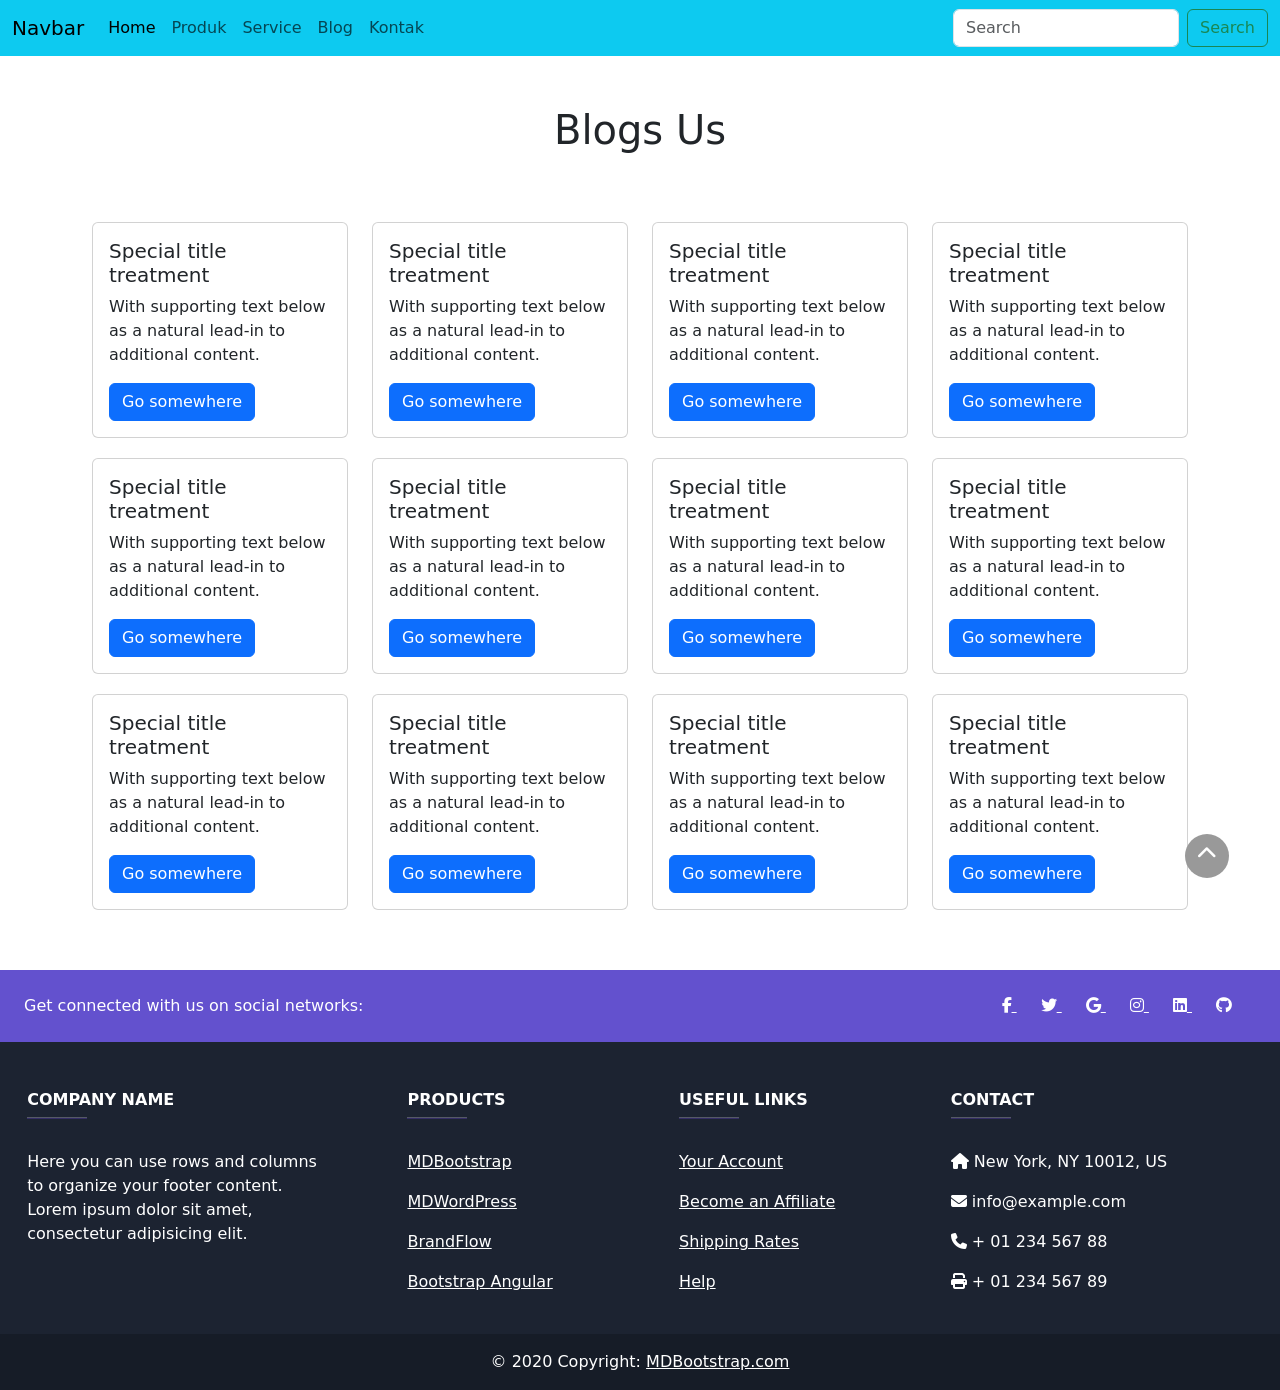
==== blog.html @ 7b3dcdf9 "Add files via upload" ====
<!DOCTYPE html>
<html lang="en">

<head>
    <meta charset="UTF-8">
    <meta http-equiv="X-UA-Compatible" content="IE=edge">
    <meta name="viewport" content="width=device-width, initial-scale=1.0">
    <title>BLOG-KAMI</title>
    <link rel="stylesheet" type="text/css" href="css/style.css">
    <link href="https://cdn.jsdelivr.net/npm/bootstrap@5.3.0-alpha1/dist/css/bootstrap.min.css" rel="stylesheet"
        integrity="sha384-GLhlTQ8iRABdZLl6O3oVMWSktQOp6b7In1Zl3/Jr59b6EGGoI1aFkw7cmDA6j6gD" crossorigin="anonymous">
    <link rel="stylesheet" href="https://cdnjs.cloudflare.com/ajax/libs/font-awesome/6.2.1/css/all.min.css">

</head>

<body>
    <nav class="navbar navbar-expand-lg bg-info">
        <div class="container-fluid">
            <a class="navbar-brand" href="#">Navbar</a>
            <button class="navbar-toggler" type="button" data-bs-toggle="collapse"
                data-bs-target="#navbarSupportedContent" aria-controls="navbarSupportedContent" aria-expanded="false"
                aria-label="Toggle navigation">
                <span class="navbar-toggler-icon"></span>
            </button>
            <div class="collapse navbar-collapse" id="navbarSupportedContent">
                <ul class="navbar-nav me-auto mb-2 mb-lg-0">
                    <li class="nav-item">
                        <a class="nav-link active" aria-current="page" href="index.html">Home</a>
                    </li>
                    <li class="nav-item">
                        <a class="nav-link" href="produk.html">Produk</a>
                    </li>
                    <li class="nav-item">
                        <a class="nav-link" href="service.html">Service</a>
                    </li>
                    <li class="nav-item">
                        <a class="nav-link" href="blog.html">Blog</a>
                    </li>
                    <li class="nav-item">
                        <a class="nav-link" href="kontak.html">Kontak</a>
                    </li>
 

                </ul>
                <form class="d-flex" role="search">
                    <input class="form-control me-2" type="search" placeholder="Search" aria-label="Search">
                    <button class="btn btn-outline-success" type="submit">Search</button>
                </form>
            </div>
        </div>
    </nav>


    <section>
        <div class="blog" style="text-align: center; padding: 50px;">
            <h1>Blogs Us</h1>
        </div>
        <div class="container">
            <div class="row" style="padding: 10px;">
                <div class="col-sm-3 mb-3 mb-sm-0">
                    <div class="card">
                        <div class="card-body">
                            <h5 class="card-title">Special title treatment</h5>
                            <p class="card-text">With supporting text below as a natural lead-in to additional content.
                            </p>
                            <a href="#" class="btn btn-primary">Go somewhere</a>
                        </div>
                    </div>
                </div>
                <div class="col-sm-3 mb-3 mb-sm-0">
                    <div class="card">
                        <div class="card-body">
                            <h5 class="card-title">Special title treatment</h5>
                            <p class="card-text">With supporting text below as a natural lead-in to additional content.
                            </p>
                            <a href="#" class="btn btn-primary">Go somewhere</a>
                        </div>
                    </div>
                </div>
                <div class="col-sm-3 mb-3 mb-sm-0">
                    <div class="card">
                        <div class="card-body">
                            <h5 class="card-title">Special title treatment</h5>
                            <p class="card-text">With supporting text below as a natural lead-in to additional content.
                            </p>
                            <a href="#" class="btn btn-primary">Go somewhere</a>
                        </div>
                    </div>
                </div>
                <div class="col-sm-3">
                    <div class="card">
                        <div class="card-body">
                            <h5 class="card-title">Special title treatment</h5>
                            <p class="card-text">With supporting text below as a natural lead-in to additional content.
                            </p>
                            <a href="#" class="btn btn-primary">Go somewhere</a>
                        </div>
                    </div>
                </div>
            </div>
            <div class="row" style="padding: 10px;">
                <div class="col-sm-3 mb-3 mb-sm-0">
                    <div class="card">
                        <div class="card-body">
                            <h5 class="card-title">Special title treatment</h5>
                            <p class="card-text">With supporting text below as a natural lead-in to additional content.
                            </p>
                            <a href="#" class="btn btn-primary">Go somewhere</a>
                        </div>
                    </div>
                </div>
                <div class="col-sm-3 mb-3 mb-sm-0">
                    <div class="card">
                        <div class="card-body">
                            <h5 class="card-title">Special title treatment</h5>
                            <p class="card-text">With supporting text below as a natural lead-in to additional content.
                            </p>
                            <a href="#" class="btn btn-primary">Go somewhere</a>
                        </div>
                    </div>
                </div>
                <div class="col-sm-3 mb-3 mb-sm-0">
                    <div class="card">
                        <div class="card-body">
                            <h5 class="card-title">Special title treatment</h5>
                            <p class="card-text">With supporting text below as a natural lead-in to additional content.
                            </p>
                            <a href="#" class="btn btn-primary">Go somewhere</a>
                        </div>
                    </div>
                </div>
                <div class="col-sm-3">
                    <div class="card">
                        <div class="card-body">
                            <h5 class="card-title">Special title treatment</h5>
                            <p class="card-text">With supporting text below as a natural lead-in to additional content.
                            </p>
                            <a href="#" class="btn btn-primary">Go somewhere</a>
                        </div>
                    </div>
                </div>
            </div>
            <div class="row" style="padding: 10px;">
                <div class="col-sm-3 mb-3 mb-sm-0">
                    <div class="card">
                        <div class="card-body">
                            <h5 class="card-title">Special title treatment</h5>
                            <p class="card-text">With supporting text below as a natural lead-in to additional content.
                            </p>
                            <a href="#" class="btn btn-primary">Go somewhere</a>
                        </div>
                    </div>
                </div>
                <div class="col-sm-3 mb-3 mb-sm-0">
                    <div class="card">
                        <div class="card-body">
                            <h5 class="card-title">Special title treatment</h5>
                            <p class="card-text">With supporting text below as a natural lead-in to additional content.
                            </p>
                            <a href="#" class="btn btn-primary">Go somewhere</a>
                        </div>
                    </div>
                </div>
                <div class="col-sm-3 mb-3 mb-sm-0">
                    <div class="card">
                        <div class="card-body">
                            <h5 class="card-title">Special title treatment</h5>
                            <p class="card-text">With supporting text below as a natural lead-in to additional content.
                            </p>
                            <a href="#" class="btn btn-primary">Go somewhere</a>
                        </div>
                    </div>
                </div>
                <div class="col-sm-3">
                    <div class="card">
                        <div class="card-body">
                            <h5 class="card-title">Special title treatment</h5>
                            <p class="card-text">With supporting text below as a natural lead-in to additional content.
                            </p>
                            <a href="#" class="btn btn-primary">Go somewhere</a>
                        </div>
                    </div>
                </div>
            </div>
        </div>
    </section>

    <nav class="scroll-top">
        <a href="#top" title="scrollup"><i class="fa fa-chevron-up"></i></a>
    </nav>

    <!-- Footer -->
    <footer class="text-center text-lg-start text-white" style="background-color: #1c2331; margin-top: 50px;">
        <!-- Section: Social media -->
        <section class="d-flex justify-content-between p-4" style="background-color: #6351ce">
            <!-- Left -->
            <div class="me-5">
                <span>Get connected with us on social networks:</span>
            </div>
            <!-- Left -->

            <!-- Right -->
            <div>
                <a href="" class="text-white me-4">
                    <i class="fab fa-facebook-f"></i>
                </a>
                <a href="" class="text-white me-4">
                    <i class="fab fa-twitter"></i>
                </a>
                <a href="" class="text-white me-4">
                    <i class="fab fa-google"></i>
                </a>
                <a href="" class="text-white me-4">
                    <i class="fab fa-instagram"></i>
                </a>
                <a href="" class="text-white me-4">
                    <i class="fab fa-linkedin"></i>
                </a>
                <a href="" class="text-white me-4">
                    <i class="fab fa-github"></i>
                </a>
            </div>
            <!-- Right -->
        </section>
        <!-- Section: Social media -->

        <!-- Section: Links  -->
        <section class="">
            <div class="text-center text-md-start mt-5">
                <!-- Grid row -->
                <div class="row mt-3">
                    <!-- Grid column -->
                    <div class="col-md-3 col-lg-4 col-xl-3 mx-auto mb-4">
                        <!-- Content -->
                        <h6 class="text-uppercase fw-bold">Company name</h6>
                        <hr class="mb-4 mt-0 d-inline-block mx-auto"
                            style="width: 60px; background-color: #7c4dff; height: 2px" />
                        <p>
                            Here you can use rows and columns to organize your footer
                            content. Lorem ipsum dolor sit amet, consectetur adipisicing
                            elit.
                        </p>
                    </div>
                    <!-- Grid column -->

                    <!-- Grid column -->
                    <div class="col-md-2 col-lg-2 col-xl-2 mx-auto mb-4">
                        <!-- Links -->
                        <h6 class="text-uppercase fw-bold">Products</h6>
                        <hr class="mb-4 mt-0 d-inline-block mx-auto"
                            style="width: 60px; background-color: #7c4dff; height: 2px" />
                        <p>
                            <a href="#!" class="text-white">MDBootstrap</a>
                        </p>
                        <p>
                            <a href="#!" class="text-white">MDWordPress</a>
                        </p>
                        <p>
                            <a href="#!" class="text-white">BrandFlow</a>
                        </p>
                        <p>
                            <a href="#!" class="text-white">Bootstrap Angular</a>
                        </p>
                    </div>
                    <!-- Grid column -->

                    <!-- Grid column -->
                    <div class="col-md-3 col-lg-2 col-xl-2 mx-auto mb-4">
                        <!-- Links -->
                        <h6 class="text-uppercase fw-bold">Useful links</h6>
                        <hr class="mb-4 mt-0 d-inline-block mx-auto"
                            style="width: 60px; background-color: #7c4dff; height: 2px" />
                        <p>
                            <a href="#!" class="text-white">Your Account</a>
                        </p>
                        <p>
                            <a href="#!" class="text-white">Become an Affiliate</a>
                        </p>
                        <p>
                            <a href="#!" class="text-white">Shipping Rates</a>
                        </p>
                        <p>
                            <a href="#!" class="text-white">Help</a>
                        </p>
                    </div>
                    <!-- Grid column -->

                    <!-- Grid column -->
                    <div class="col-md-4 col-lg-3 col-xl-3 mx-auto mb-md-0 mb-4">
                        <!-- Links -->
                        <h6 class="text-uppercase fw-bold">Contact</h6>
                        <hr class="mb-4 mt-0 d-inline-block mx-auto"
                            style="width: 60px; background-color: #7c4dff; height: 2px" />
                        <p><i class="fas fa-home mr-3"></i> New York, NY 10012, US</p>
                        <p><i class="fas fa-envelope mr-3"></i> info@example.com</p>
                        <p><i class="fas fa-phone mr-3"></i> + 01 234 567 88</p>
                        <p><i class="fas fa-print mr-3"></i> + 01 234 567 89</p>
                    </div>
                    <!-- Grid column -->
                </div>
                <!-- Grid row -->
            </div>
        </section>
        <!-- Section: Links  -->

        <!-- Copyright -->
        <div class="text-center p-3" style="background-color: rgba(0, 0, 0, 0.2)">
            © 2020 Copyright:
            <a class="text-white" href="https://mdbootstrap.com/">MDBootstrap.com</a>
        </div>
        <!-- Copyright -->
    </footer>
    <!-- Footer -->


    <script src="https://cdn.jsdelivr.net/npm/@popperjs/core@2.11.6/dist/umd/popper.min.js"
        integrity="sha384-oBqDVmMz9ATKxIep9tiCxS/Z9fNfEXiDAYTujMAeBAsjFuCZSmKbSSUnQlmh/jp3" crossorigin="anonymous">
    </script>
    <script src="https://cdn.jsdelivr.net/npm/bootstrap@5.3.0-alpha1/dist/js/bootstrap.min.js"
        integrity="sha384-mQ93GR66B00ZXjt0YO5KlohRA5SY2XofN4zfuZxLkoj1gXtW8ANNCe9d5Y3eG5eD" crossorigin="anonymous">
    </script>
     <script src="js/script.js"></script>
</body>

</html>
---- css/style.css ----
/* h3{
    font-family: Verdana, Geneva, Tahoma, sans-serif;
}
h4{
    text-align: center;
}
h4{
    background-color: white;
    font-family: Arial, Helvetica, sans-serif;
    padding: 10px;
    box-shadow: 20px 10px grey;
    text-decoration: none;
}
div h3:hover {
    background-color: lightgrey;
    width: 100%;
    height: 100%;
}
h2:hover{
    background-color: lightgrey;
    width: 100%;
    height: 100%;
}
td strong:hover{
    background-color: lightskyblue;
}
td p:hover{
    background-color: grey;
}
td a{
    text-decoration: none;
    color: white;
}
td a:hover{
    background-color: lightgrey;
}
p img {
    border-radius: 50%;
}
a u{
    text-decoration: none;
    color: black;
} */

/* kontak */
@import url('https://fonts.googleapis.com/css?family=Montserrat:300,400,500,600,700,800,900|Rubik:300,400,500,700,900');

/* *
{
    
    -webkit-font-smoothing: antialiased;
    -webkit-text-shadow: rgba(0,0,0,.01) 0 0 1px;
    text-shadow: rgba(0,0,0,.01) 0 0 1px;
}
body
{
    font-family: 'Rubik', sans-serif;
    font-size: 14px;
    font-weight: 400;
    background: #fff;
    color: #000000;
    margin-top: 10px;
}
div
{
    display: block;
    position: relative;
    -webkit-box-sizing: border-box;
    -moz-box-sizing: border-box;
    box-sizing: border-box;
}



h1, h2, h3, h4, h5, h6
{
    font-family: 'Rubik', sans-serif;
    font-weight: 500;
    -webkit-font-smoothing: antialiased;
    -webkit-text-shadow: rgba(0,0,0,.01) 0 0 1px;
    text-shadow: rgba(0,0,0,.01) 0 0 1px;
} */


.button {
  display: inline-block;
  background: #0064c2;
  border-radius: 5px;
  height: 48px;
  -webkit-transition: all 200ms ease;
  -moz-transition: all 200ms ease;
  -ms-transition: all 200ms ease;
  -o-transition: all 200ms ease;
  transition: all 200ms ease;
}

.button a {
  display: block;
  font-size: 18px;
  font-weight: 400;
  line-height: 48px;
  color: #FFFFFF;
  padding-left: 35px;
  padding-right: 35px;
}

.button:hover {
  opacity: 0.8;
}

.contact_info {
  width: 100%;
  padding-top: 70px;
}

.contact_info_item {
  width: calc((100% - 60px) / 3);
  height: 100px;
  border: solid 1px #e8e8e8;
  box-shadow: 0px 1px 5px rgba(0, 0, 0, 0.1);
  padding-left: 32px;
  padding-right: 15px;
}

.contact_info_image {
  width: 35px;
  height: 35px;
  text-align: center;
}

.contact_info_image img {
  max-width: 100%;
}

.contact_info_content {
  padding-left: 17px;
}

.contact_info_title {
  font-weight: 500;
}

.contact_info_text {
  font-size: 12px;
  color: rgba(0, 0, 0, 0.5);
}

/*********************************
4.1 Contact Form
*********************************/

.contact_form {
  padding-top: 85px;
}

.contact_form_container {}

.contact_form_title {
  font-size: 30px;
  font-weight: 500;
  margin-bottom: 37px;
}

.contact_form_inputs {
  margin-bottom: 30px;
}

.input_field {
  width: calc((100% - 60px) / 3);
  height: 50px;
  padding-left: 25px;
  border: solid 1px #000000;
  border-radius: 5px;
  outline: none;
  color: #0e8ce4;
  -webkit-transition: all 200ms ease;
  -moz-transition: all 200ms ease;
  -ms-transition: all 200ms ease;
  -o-transition: all 200ms ease;
  transition: all 200ms ease;
}

.input_field:focus,
.text_field:focus {
  border-color: #000000;
}

.input_field:hover,
.text_field:hover {
  border-color: #000000;
}

.input_field::-webkit-input-placeholder,
.text_field::-webkit-input-placeholder {
  font-size: 16px;
  font-weight: 400;
  color: rgba(0, 0, 0, 0.3);
}

.input_field:-moz-placeholder,
.text_field:-moz-placeholder {
  font-size: 16px;
  font-weight: 400;
  color: rgba(0, 0, 0, 0.3);
}

.input_field::-moz-placeholder,
.text_field::-moz-placeholder {
  font-size: 16px;
  font-weight: 400;
  color: rgba(0, 0, 0, 0.3);
}

.input_field:-ms-input-placeholder,
.text_field:-ms-input-placeholder {
  font-size: 16px;
  font-weight: 400;
  color: rgba(0, 0, 0, 0.3);
}

.input_field::input-placeholder,
.text_field::input-placeholder {
  font-size: 16px;
  font-weight: 400;
  color: rgba(0, 0, 0, 0.3);
}

.text_field {
  width: 100%;
  height: 160px;
  padding-left: 25px;
  padding-top: 15px;
  border: solid 1px #000000;
  border-radius: 5px;
  color: #0e8ce4;
  outline: none;
  -webkit-transition: all 200ms ease;
  -moz-transition: all 200ms ease;
  -ms-transition: all 200ms ease;
  -o-transition: all 200ms ease;
  transition: all 200ms ease;
}

.contact_submit_button {
  padding-left: 35px;
  padding-right: 35px;
  color: #FFFFFF;
  font-size: 18px;
  border: none;
  outline: none;
  cursor: pointer;
  margin-top: 24px;
}

.panel {
  width: 100%;
  height: 50px;
  background: #fafafa;
  margin-top: 120px;
}


@media only screen and (max-width: 991px) {

  .contact_info_item {
    width: 100%;
    margin-bottom: 30px;
  }

  .contact_info_item:last-child {
    margin-bottom: 0px;
  }

}

@media only screen and (max-width: 767px) {

  .input_field {
    margin-bottom: 30px;
    width: 100%;
  }

  .input_field:last-child {
    margin-bottom: 0px;
  }
}


@media only screen and (max-width: 575px) {

  .contact_submit_button {
    font-size: 13px;
    padding-left: 25px;
    padding-right: 25px;
  }

}

/* service */
#services {
    margin-top: 50px;
  }
  
  section.our-services .service-item {
    text-align: center;
    border: 1px solid #ddd;
    border-radius: 10px;
    padding: 50px 30px;
  }
  
  section.our-services .service-item .icon img {
    max-width: 100%;
  }
  
  section.our-services .service-item h4 {
    font-size: 19px;
    font-weight: 600;
    color: #232323;
    margin-top: 30px;
    margin-bottom: 15px;
  }
  
  .our-services .left-content h4 {
    font-size: 19px;
    font-weight: 600;
    color: #ffffff;
    margin-top: 0px;
    margin-bottom: 25px;
  }
  
  .our-services .left-content .blue-button {
    margin-top: 25px;
  }
  
  .down-services {
    border-top: 1px solid #ddd;
    margin-top: 60px;
    padding-top: 60px;
  }
  
  .accordion li {
    position: relative;
  }

  .scroll-top {
    z-index: 9999;
    position: fixed;
    bottom: 2.5%;
    right: 4%;
  }
  
  .scroll-top i {
    color: #fff;
    -moz-border-radius: 50%;
    -webkit-border-radius: 50%;
    border-radius: 50px;
    text-align: center;
    font-size: 20px;
    background-color: #999;
    padding: 10px 12px 14px;
  }
  
  .scroll-top i:hover {
    background-color: #000;
  }
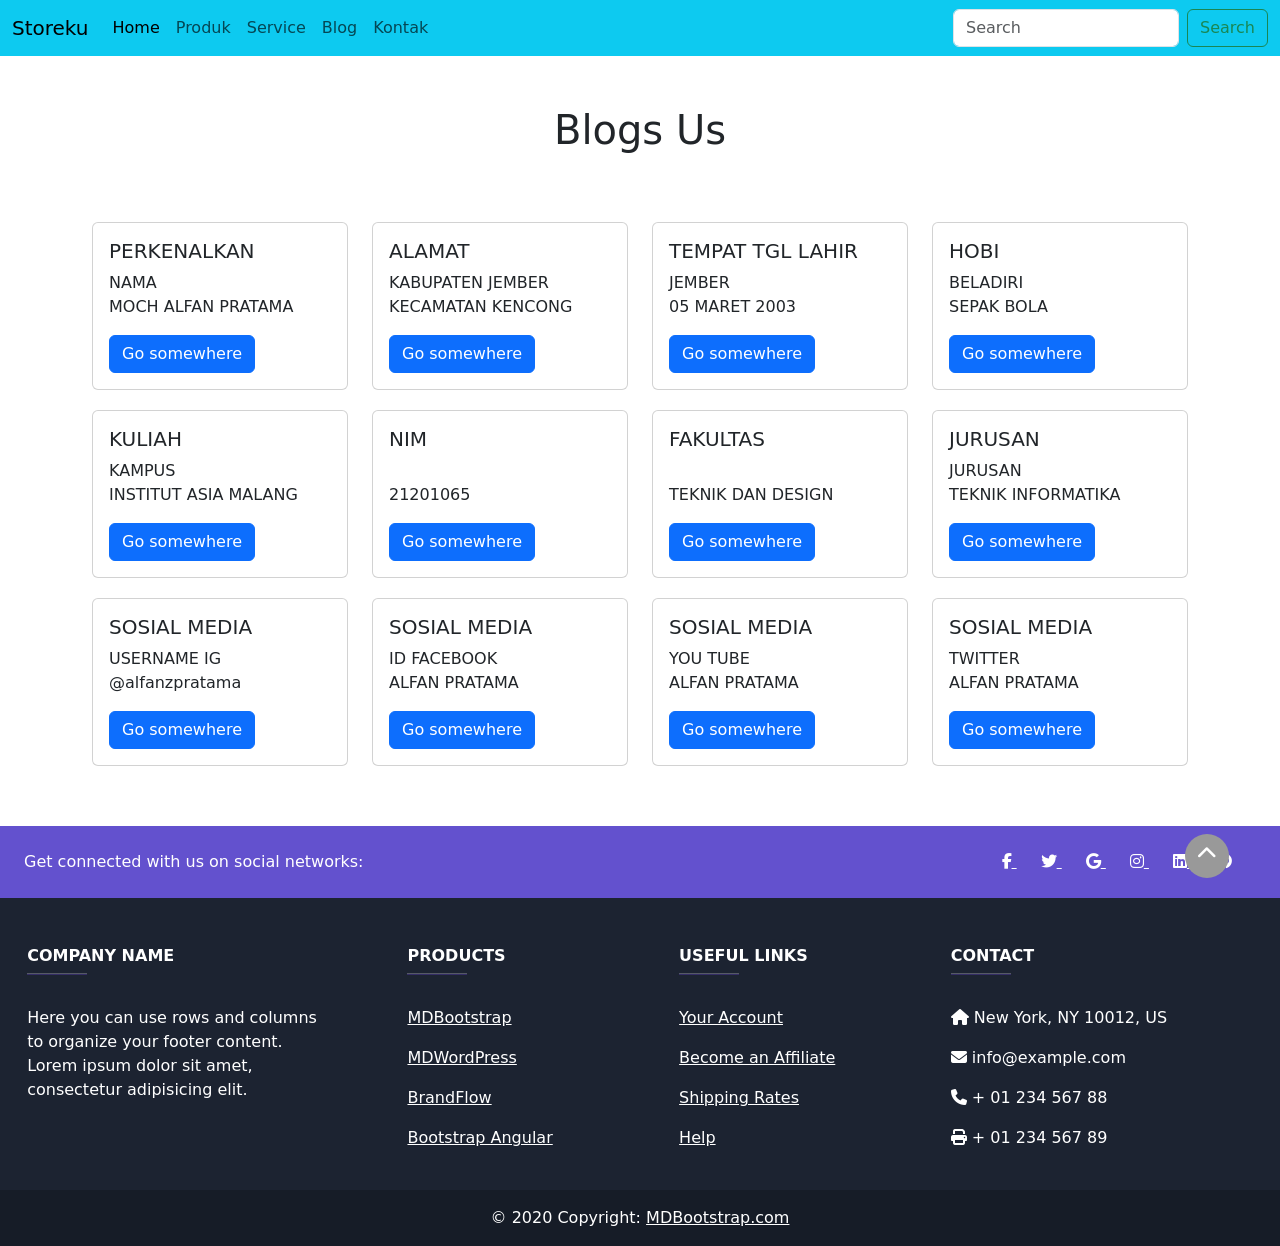
==== commit f59e7ab0: "Add files via upload" ====
--- a/blog.html
+++ b/blog.html
@@ -16,7 +16,7 @@
 <body>
     <nav class="navbar navbar-expand-lg bg-info">
         <div class="container-fluid">
-            <a class="navbar-brand" href="#">Navbar</a>
+            <a class="navbar-brand" href="#">Storeku</a>
             <button class="navbar-toggler" type="button" data-bs-toggle="collapse"
                 data-bs-target="#navbarSupportedContent" aria-controls="navbarSupportedContent" aria-expanded="false"
                 aria-label="Toggle navigation">
@@ -60,28 +60,28 @@
                 <div class="col-sm-3 mb-3 mb-sm-0">
                     <div class="card">
                         <div class="card-body">
-                            <h5 class="card-title">Special title treatment</h5>
-                            <p class="card-text">With supporting text below as a natural lead-in to additional content.
-                            </p>
-                            <a href="#" class="btn btn-primary">Go somewhere</a>
-                        </div>
-                    </div>
-                </div>
-                <div class="col-sm-3 mb-3 mb-sm-0">
-                    <div class="card">
-                        <div class="card-body">
-                            <h5 class="card-title">Special title treatment</h5>
-                            <p class="card-text">With supporting text below as a natural lead-in to additional content.
-                            </p>
-                            <a href="#" class="btn btn-primary">Go somewhere</a>
-                        </div>
-                    </div>
-                </div>
-                <div class="col-sm-3 mb-3 mb-sm-0">
-                    <div class="card">
-                        <div class="card-body">
-                            <h5 class="card-title">Special title treatment</h5>
-                            <p class="card-text">With supporting text below as a natural lead-in to additional content.
+                            <h5 class="card-title">PERKENALKAN</h5>
+                            <p class="card-text">NAMA <br> MOCH ALFAN PRATAMA
+                            </p>
+                            <a href="#" class="btn btn-primary">Go somewhere</a>
+                        </div>
+                    </div>
+                </div>
+                <div class="col-sm-3 mb-3 mb-sm-0">
+                    <div class="card">
+                        <div class="card-body">
+                            <h5 class="card-title">ALAMAT</h5>
+                            <p class="card-text">KABUPATEN JEMBER <br> KECAMATAN KENCONG
+                            </p>
+                            <a href="#" class="btn btn-primary">Go somewhere</a>
+                        </div>
+                    </div>
+                </div>
+                <div class="col-sm-3 mb-3 mb-sm-0">
+                    <div class="card">
+                        <div class="card-body">
+                            <h5 class="card-title">TEMPAT TGL LAHIR</h5>
+                            <p class="card-text">JEMBER <br> 05 MARET 2003
                             </p>
                             <a href="#" class="btn btn-primary">Go somewhere</a>
                         </div>
@@ -90,8 +90,8 @@
                 <div class="col-sm-3">
                     <div class="card">
                         <div class="card-body">
-                            <h5 class="card-title">Special title treatment</h5>
-                            <p class="card-text">With supporting text below as a natural lead-in to additional content.
+                            <h5 class="card-title">HOBI</h5>
+                            <p class="card-text">BELADIRI <br> SEPAK BOLA
                             </p>
                             <a href="#" class="btn btn-primary">Go somewhere</a>
                         </div>
@@ -102,28 +102,28 @@
                 <div class="col-sm-3 mb-3 mb-sm-0">
                     <div class="card">
                         <div class="card-body">
-                            <h5 class="card-title">Special title treatment</h5>
-                            <p class="card-text">With supporting text below as a natural lead-in to additional content.
-                            </p>
-                            <a href="#" class="btn btn-primary">Go somewhere</a>
-                        </div>
-                    </div>
-                </div>
-                <div class="col-sm-3 mb-3 mb-sm-0">
-                    <div class="card">
-                        <div class="card-body">
-                            <h5 class="card-title">Special title treatment</h5>
-                            <p class="card-text">With supporting text below as a natural lead-in to additional content.
-                            </p>
-                            <a href="#" class="btn btn-primary">Go somewhere</a>
-                        </div>
-                    </div>
-                </div>
-                <div class="col-sm-3 mb-3 mb-sm-0">
-                    <div class="card">
-                        <div class="card-body">
-                            <h5 class="card-title">Special title treatment</h5>
-                            <p class="card-text">With supporting text below as a natural lead-in to additional content.
+                            <h5 class="card-title">KULIAH</h5>
+                            <p class="card-text">KAMPUS <br> INSTITUT ASIA MALANG
+                            </p>
+                            <a href="#" class="btn btn-primary">Go somewhere</a>
+                        </div>
+                    </div>
+                </div>
+                <div class="col-sm-3 mb-3 mb-sm-0">
+                    <div class="card">
+                        <div class="card-body">
+                            <h5 class="card-title">NIM</h5>
+                            <p class="card-text"><br>21201065
+                            </p>
+                            <a href="#" class="btn btn-primary">Go somewhere</a>
+                        </div>
+                    </div>
+                </div>
+                <div class="col-sm-3 mb-3 mb-sm-0">
+                    <div class="card">
+                        <div class="card-body">
+                            <h5 class="card-title">FAKULTAS</h5>
+                            <p class="card-text"> <br> TEKNIK DAN DESIGN
                             </p>
                             <a href="#" class="btn btn-primary">Go somewhere</a>
                         </div>
@@ -132,8 +132,8 @@
                 <div class="col-sm-3">
                     <div class="card">
                         <div class="card-body">
-                            <h5 class="card-title">Special title treatment</h5>
-                            <p class="card-text">With supporting text below as a natural lead-in to additional content.
+                            <h5 class="card-title">JURUSAN</h5>
+                            <p class="card-text">JURUSAN <br>TEKNIK INFORMATIKA
                             </p>
                             <a href="#" class="btn btn-primary">Go somewhere</a>
                         </div>
@@ -144,28 +144,28 @@
                 <div class="col-sm-3 mb-3 mb-sm-0">
                     <div class="card">
                         <div class="card-body">
-                            <h5 class="card-title">Special title treatment</h5>
-                            <p class="card-text">With supporting text below as a natural lead-in to additional content.
-                            </p>
-                            <a href="#" class="btn btn-primary">Go somewhere</a>
-                        </div>
-                    </div>
-                </div>
-                <div class="col-sm-3 mb-3 mb-sm-0">
-                    <div class="card">
-                        <div class="card-body">
-                            <h5 class="card-title">Special title treatment</h5>
-                            <p class="card-text">With supporting text below as a natural lead-in to additional content.
-                            </p>
-                            <a href="#" class="btn btn-primary">Go somewhere</a>
-                        </div>
-                    </div>
-                </div>
-                <div class="col-sm-3 mb-3 mb-sm-0">
-                    <div class="card">
-                        <div class="card-body">
-                            <h5 class="card-title">Special title treatment</h5>
-                            <p class="card-text">With supporting text below as a natural lead-in to additional content.
+                            <h5 class="card-title">SOSIAL MEDIA</h5>
+                            <p class="card-text">USERNAME IG <br>@alfanzpratama
+                            </p>
+                            <a href="#" class="btn btn-primary">Go somewhere</a>
+                        </div>
+                    </div>
+                </div>
+                <div class="col-sm-3 mb-3 mb-sm-0">
+                    <div class="card">
+                        <div class="card-body">
+                            <h5 class="card-title">SOSIAL MEDIA</h5>
+                            <p class="card-text">ID FACEBOOK <br> ALFAN PRATAMA
+                            </p>
+                            <a href="#" class="btn btn-primary">Go somewhere</a>
+                        </div>
+                    </div>
+                </div>
+                <div class="col-sm-3 mb-3 mb-sm-0">
+                    <div class="card">
+                        <div class="card-body">
+                            <h5 class="card-title">SOSIAL MEDIA</h5>
+                            <p class="card-text">YOU TUBE <br> ALFAN PRATAMA
                             </p>
                             <a href="#" class="btn btn-primary">Go somewhere</a>
                         </div>
@@ -174,8 +174,8 @@
                 <div class="col-sm-3">
                     <div class="card">
                         <div class="card-body">
-                            <h5 class="card-title">Special title treatment</h5>
-                            <p class="card-text">With supporting text below as a natural lead-in to additional content.
+                            <h5 class="card-title">SOSIAL MEDIA</h5>
+                            <p class="card-text">TWITTER <br> ALFAN PRATAMA
                             </p>
                             <a href="#" class="btn btn-primary">Go somewhere</a>
                         </div>
